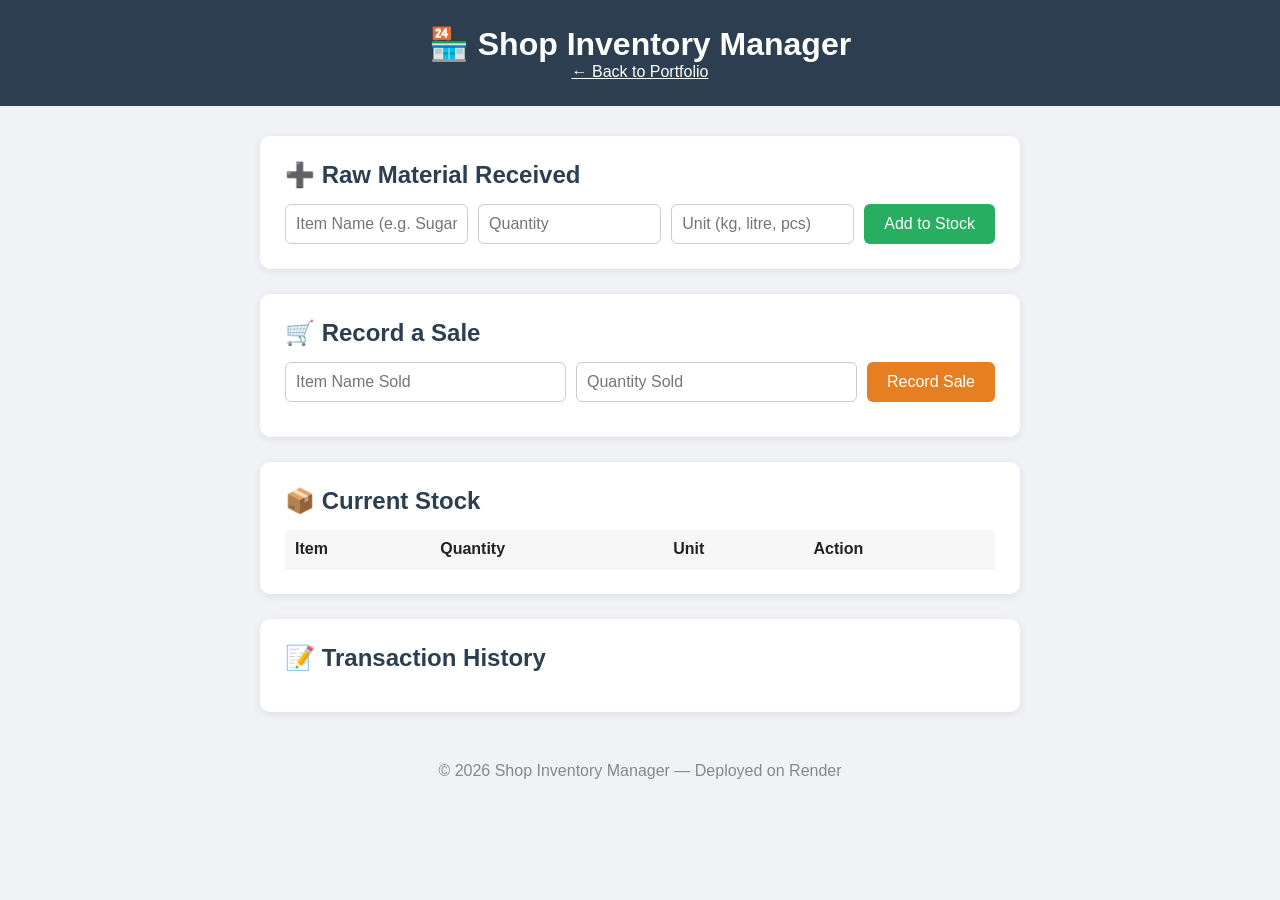
==== shop-inventory/index.html @ bfced950 "Added Shop Inventory Manager as a linked sub-project" ====
<!DOCTYPE html>
<html lang="en">
<head>
  <meta charset="UTF-8">
  <meta name="viewport" content="width=device-width, initial-scale=1.0">
  <title>Shop Inventory Manager</title>
  <link rel="stylesheet" href="style.css">
</head>
<body>

<header>
  <h1>🏪 Shop Inventory Manager</h1>
  <a href="../index.html" style="color:white; text-decoration:underline;">← Back to Portfolio</a>
</header>

  <main>
    <!-- Add Raw Material -->
    <section class="card">
      <h2>➕ Raw Material Received</h2>
      <form id="rawMaterialForm">
        <input type="text" id="rmName" placeholder="Item Name (e.g. Sugar)" required>
        <input type="number" id="rmQty" placeholder="Quantity" min="1" required>
        <input type="text" id="rmUnit" placeholder="Unit (kg, litre, pcs)" required>
        <button type="submit" class="btn add-btn">Add to Stock</button>
      </form>
    </section>

    <!-- Record a Sale -->
    <section class="card">
      <h2>🛒 Record a Sale</h2>
      <form id="saleForm">
        <input type="text" id="saleName" placeholder="Item Name Sold" required>
        <input type="number" id="saleQty" placeholder="Quantity Sold" min="1" required>
        <button type="submit" class="btn sale-btn">Record Sale</button>
      </form>
      <p id="saleMessage"></p>
    </section>

    <!-- Current Stock -->
    <section class="card">
      <h2>📦 Current Stock</h2>
      <table id="stockTable">
        <thead>
          <tr>
            <th>Item</th>
            <th>Quantity</th>
            <th>Unit</th>
            <th>Action</th>
          </tr>
        </thead>
        <tbody id="stockBody">
          <!-- Filled dynamically by JS -->
        </tbody>
      </table>
    </section>

    <!-- Transaction Log -->
    <section class="card">
      <h2>📝 Transaction History</h2>
      <ul id="logList"></ul>
    </section>
  </main>

  <footer>
    <p>&copy; 2026 Shop Inventory Manager — Deployed on Render</p>
  </footer>

  <script src="script.js"></script>
</body>
</html>
---- shop-inventory/style.css ----
* {
  margin: 0;
  padding: 0;
  box-sizing: border-box;
  font-family: 'Segoe UI', Arial, sans-serif;
}

body {
  background-color: #f0f2f5;
  color: #222;
}

header {
  background-color: #2c3e50;
  color: white;
  text-align: center;
  padding: 25px;
}

main {
  max-width: 800px;
  margin: 30px auto;
  padding: 0 20px;
}

.card {
  background: white;
  padding: 25px;
  border-radius: 10px;
  box-shadow: 0 2px 8px rgba(0,0,0,0.08);
  margin-bottom: 25px;
}

.card h2 {
  margin-bottom: 15px;
  color: #2c3e50;
}

form {
  display: flex;
  flex-wrap: wrap;
  gap: 10px;
}

form input {
  flex: 1;
  min-width: 150px;
  padding: 10px;
  border: 1px solid #ccc;
  border-radius: 6px;
  font-size: 1rem;
}

.btn {
  padding: 10px 20px;
  border: none;
  border-radius: 6px;
  color: white;
  cursor: pointer;
  font-size: 1rem;
}

.add-btn { background-color: #27ae60; }
.sale-btn { background-color: #e67e22; }

#saleMessage {
  margin-top: 10px;
  font-weight: bold;
}

table {
  width: 100%;
  border-collapse: collapse;
  margin-top: 10px;
}

th, td {
  padding: 10px;
  text-align: left;
  border-bottom: 1px solid #eee;
}

th {
  background-color: #f7f7f7;
}

.delete-btn {
  background-color: #e74c3c;
  color: white;
  border: none;
  padding: 6px 12px;
  border-radius: 5px;
  cursor: pointer;
}

#logList {
  list-style: none;
  max-height: 200px;
  overflow-y: auto;
}

#logList li {
  padding: 8px 0;
  border-bottom: 1px solid #eee;
  font-size: 0.9rem;
  color: #555;
}

footer {
  text-align: center;
  padding: 20px;
  color: #888;
}
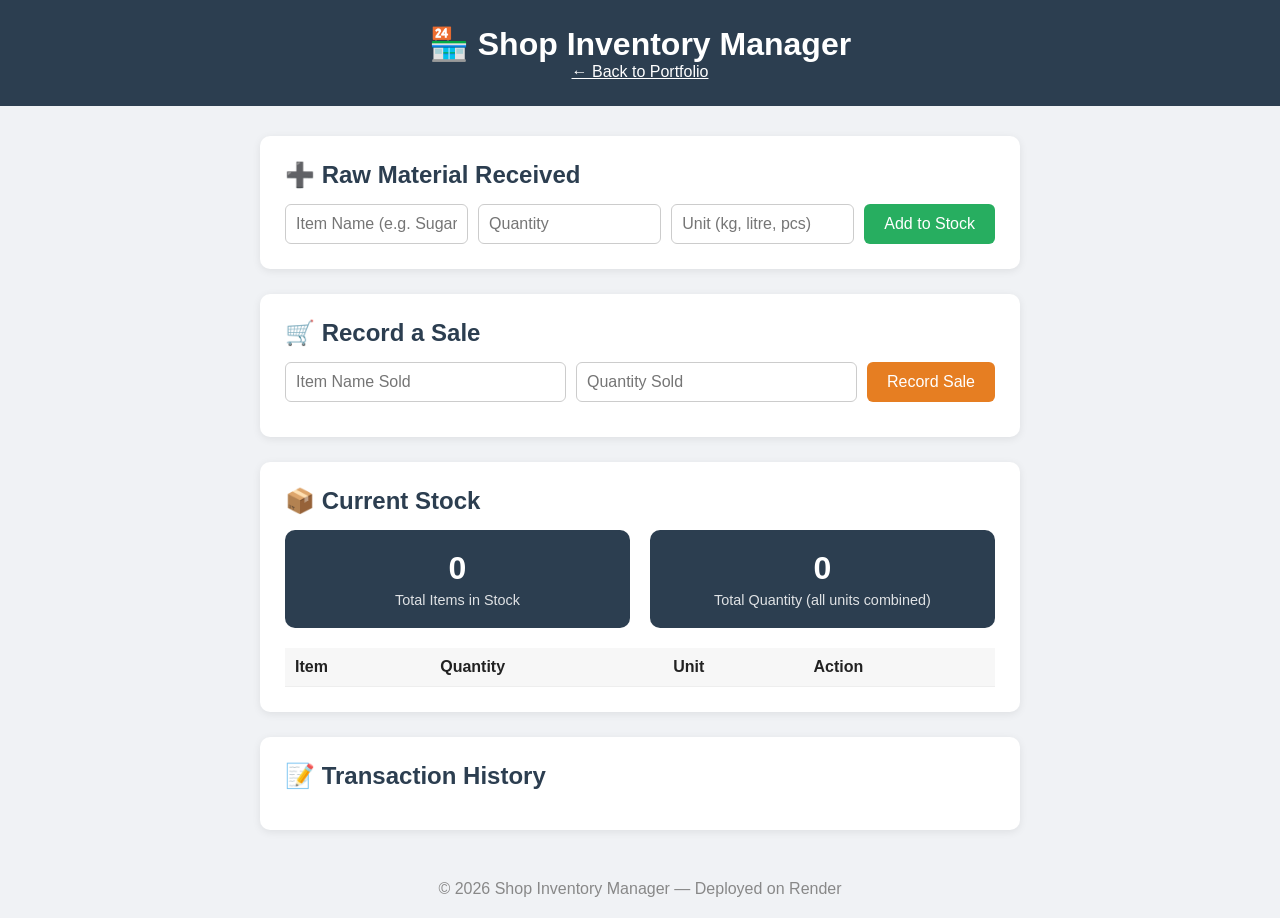
==== commit a2df4ea4: "Added total items in stock summary dashboard" ====
--- a/shop-inventory/index.html
+++ b/shop-inventory/index.html
@@ -37,8 +37,19 @@
     </section>
 
     <!-- Current Stock -->
+    <!-- Current Stock -->
     <section class="card">
       <h2>📦 Current Stock</h2>
+      <div class="stock-summary">
+        <div class="summary-box">
+          <span id="totalItemsCount">0</span>
+          <p>Total Items in Stock</p>
+        </div>
+        <div class="summary-box">
+          <span id="totalQuantitySum">0</span>
+          <p>Total Quantity (all units combined)</p>
+        </div>
+      </div>
       <table id="stockTable">
         <thead>
           <tr>
--- a/shop-inventory/style.css
+++ b/shop-inventory/style.css
@@ -110,4 +110,33 @@
   text-align: center;
   padding: 20px;
   color: #888;
+}
+
+.stock-summary {
+  display: flex;
+  gap: 20px;
+  margin-bottom: 20px;
+  flex-wrap: wrap;
+}
+
+.summary-box {
+  flex: 1;
+  min-width: 180px;
+  background-color: #2c3e50;
+  color: white;
+  border-radius: 10px;
+  padding: 20px;
+  text-align: center;
+}
+
+.summary-box span {
+  font-size: 2rem;
+  font-weight: bold;
+  display: block;
+}
+
+.summary-box p {
+  margin-top: 5px;
+  font-size: 0.9rem;
+  opacity: 0.85;
 }
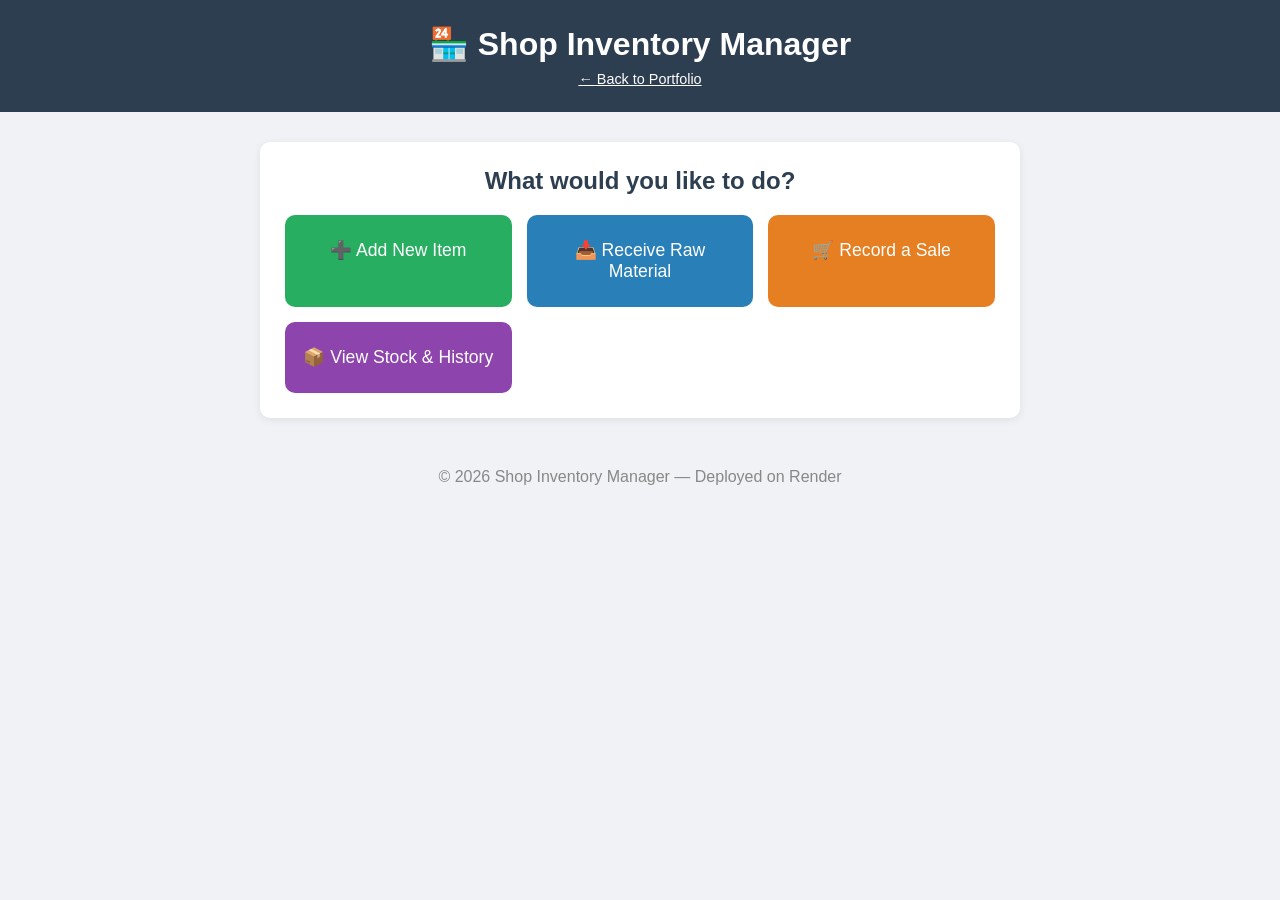
==== commit 4b36c7af: "Refactored shop inventory into multi-page workflow with dropdown selection" ====
--- a/shop-inventory/index.html
+++ b/shop-inventory/index.html
@@ -7,75 +7,25 @@
   <link rel="stylesheet" href="style.css">
 </head>
 <body>
-
-<header>
-  <h1>🏪 Shop Inventory Manager</h1>
-  <a href="../index.html" style="color:white; text-decoration:underline;">← Back to Portfolio</a>
-</header>
+  <header>
+    <h1>🏪 Shop Inventory Manager</h1>
+    <a href="../index.html" class="back-link">← Back to Portfolio</a>
+  </header>
 
   <main>
-    <!-- Add Raw Material -->
-    <section class="card">
-      <h2>➕ Raw Material Received</h2>
-      <form id="rawMaterialForm">
-        <input type="text" id="rmName" placeholder="Item Name (e.g. Sugar)" required>
-        <input type="number" id="rmQty" placeholder="Quantity" min="1" required>
-        <input type="text" id="rmUnit" placeholder="Unit (kg, litre, pcs)" required>
-        <button type="submit" class="btn add-btn">Add to Stock</button>
-      </form>
-    </section>
-
-    <!-- Record a Sale -->
-    <section class="card">
-      <h2>🛒 Record a Sale</h2>
-      <form id="saleForm">
-        <input type="text" id="saleName" placeholder="Item Name Sold" required>
-        <input type="number" id="saleQty" placeholder="Quantity Sold" min="1" required>
-        <button type="submit" class="btn sale-btn">Record Sale</button>
-      </form>
-      <p id="saleMessage"></p>
-    </section>
-
-    <!-- Current Stock -->
-    <!-- Current Stock -->
-    <section class="card">
-      <h2>📦 Current Stock</h2>
-      <div class="stock-summary">
-        <div class="summary-box">
-          <span id="totalItemsCount">0</span>
-          <p>Total Items in Stock</p>
-        </div>
-        <div class="summary-box">
-          <span id="totalQuantitySum">0</span>
-          <p>Total Quantity (all units combined)</p>
-        </div>
+    <section class="card menu-card">
+      <h2>What would you like to do?</h2>
+      <div class="menu-grid">
+        <a href="add-item.html" class="menu-btn add">➕ Add New Item</a>
+        <a href="receive.html" class="menu-btn receive">📥 Receive Raw Material</a>
+        <a href="sale.html" class="menu-btn sale">🛒 Record a Sale</a>
+        <a href="stock.html" class="menu-btn stock">📦 View Stock & History</a>
       </div>
-      <table id="stockTable">
-        <thead>
-          <tr>
-            <th>Item</th>
-            <th>Quantity</th>
-            <th>Unit</th>
-            <th>Action</th>
-          </tr>
-        </thead>
-        <tbody id="stockBody">
-          <!-- Filled dynamically by JS -->
-        </tbody>
-      </table>
-    </section>
-
-    <!-- Transaction Log -->
-    <section class="card">
-      <h2>📝 Transaction History</h2>
-      <ul id="logList"></ul>
     </section>
   </main>
 
   <footer>
     <p>&copy; 2026 Shop Inventory Manager — Deployed on Render</p>
   </footer>
-
-  <script src="script.js"></script>
 </body>
 </html>
--- a/shop-inventory/style.css
+++ b/shop-inventory/style.css
@@ -139,4 +139,107 @@
   margin-top: 5px;
   font-size: 0.9rem;
   opacity: 0.85;
+}
+
+.back-link {
+  color: white;
+  text-decoration: underline;
+  display: block;
+  margin-top: 8px;
+  font-size: 0.9rem;
+}
+
+.menu-card {
+  text-align: center;
+}
+
+.menu-grid {
+  display: grid;
+  grid-template-columns: repeat(auto-fit, minmax(200px, 1fr));
+  gap: 15px;
+  margin-top: 20px;
+}
+
+.menu-btn {
+  display: block;
+  padding: 25px 15px;
+  border-radius: 10px;
+  color: white;
+  text-decoration: none;
+  font-size: 1.1rem;
+  font-weight: 500;
+  transition: transform 0.2s;
+}
+
+.menu-btn:hover {
+  transform: translateY(-3px);
+}
+
+.menu-btn.add { background-color: #27ae60; }
+.menu-btn.receive { background-color: #2980b9; }
+.menu-btn.sale { background-color: #e67e22; }
+.menu-btn.stock { background-color: #8e44ad; }
+
+.hint {
+  font-size: 0.85rem;
+  color: #777;
+  margin-top: 10px;
+}
+
+.hint a {
+  color: #2980b9;
+}
+
+.item-list {
+  list-style: none;
+  margin-top: 10px;
+}
+
+.item-list li {
+  padding: 8px 0;
+  border-bottom: 1px solid #eee;
+}
+
+select {
+  flex: 1;
+  min-width: 150px;
+  padding: 10px;
+  border: 1px solid #ccc;
+  border-radius: 6px;
+  font-size: 1rem;
+  background: white;
+}
+
+input:disabled {
+  background-color: #f0f0f0;
+  color: #666;
+}
+
+.stock-summary {
+  display: flex;
+  gap: 20px;
+  margin-bottom: 20px;
+  flex-wrap: wrap;
+}
+
+.summary-box {
+  flex: 1;
+  min-width: 180px;
+  background-color: #2c3e50;
+  color: white;
+  border-radius: 10px;
+  padding: 20px;
+  text-align: center;
+}
+
+.summary-box span {
+  font-size: 2rem;
+  font-weight: bold;
+  display: block;
+}
+
+.summary-box p {
+  margin-top: 5px;
+  font-size: 0.9rem;
+  opacity: 0.85;
 }
